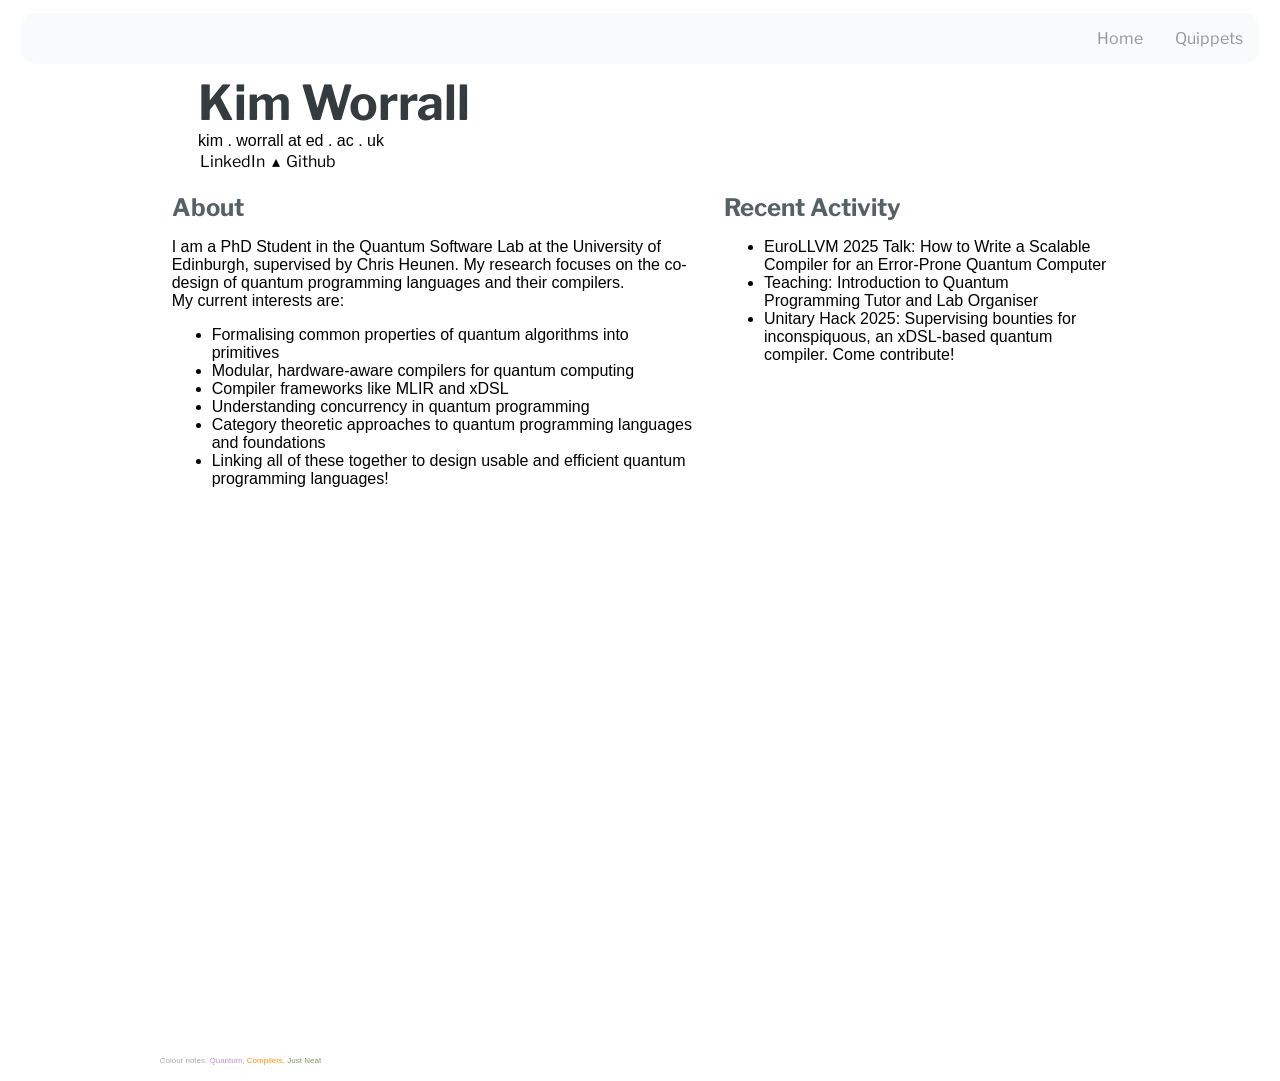
==== index.html @ 8c786561 "move over site after renaming" ====
<!DOCTYPE html>
<html lang="en">
<head>
  <title>Kim Worrall</title>
  <meta charset="utf-8">
  <meta name="viewport" content="width=device-width, initial-scale=1">
  <!-- <link rel="stylesheet" href="https://maxcdn.bootstrapcdn.com/bootstrap/3.4.1/css/bootstrap.min.css"> -->
  <link rel="stylesheet" href="css/general.css">
  <link rel="stylesheet" href="css/navigation.css">
  <script src="https://ajax.googleapis.com/ajax/libs/jquery/3.7.1/jquery.min.js"></script>
  <script src="https://maxcdn.bootstrapcdn.com/bootstrap/3.4.1/js/bootstrap.min.js"></script>

</head>
<body>


<!--
<nav class="navbar navbar-inverse">
  <div class="container-fluid">
    <div class="navbar-header">
      <button type="button" class="navbar-toggle" data-toggle="collapse" data-target="#myNavbar">
        <span class="icon-bar"></span>
        <span class="icon-bar"></span>                      
      </button>
      <a class="navbar-brand" href="#"></a>
    </div>
    <div class="collapse navbar-collapse" id="myNavbar">
      <ul class="nav navbar-nav">
        <li class="active"><a href="#">Home</a></li>
        <li><a href="funfacts/quippets.html">Quippets</a></li>
      </ul>
    </div>
  </div>
</nav>
-->


<ul class="navigation">
  <li><a href="">Home</a></li>
  <li><a href="funfacts/quippets.html">Quippets</a></li>
</ul>

<div class="flex-wrapper-head">
  <div class="top" style="text-align: left;">
  <div style="display: inline-block; text-align: left;">
  <h1>Kim Worrall</h1>
  kim . worrall at ed . ac . uk<br />
  <a href="https://www.linkedin.com/in/kim-worrall-954b11172" class="off">LinkedIn</a> &#9652; <a href="https://github.com/kimworrall" class="off">Github</a>
  </div>
</div>
</div>

<div class="flex-wrapper">

<div class="flex-wrapper-body">
<div id="body1" style="text-align: left;">
    <h2>About</h2>
    <p>
    I am a PhD Student in the <a href="https://www.quantumsoftwarelab.com/">Quantum Software Lab</a> at the University of Edinburgh, supervised by <a href="https://homepages.inf.ed.ac.uk/cheunen/group.html">Chris Heunen</a>. 
    My research focuses on the co-design of quantum programming languages and their compilers. <br />
      My current interests are:
    <ul>
      <li>Formalising common properties of quantum algorithms into primitives</li>
      <li>Modular, hardware-aware compilers for quantum computing</li>
      <li>Compiler frameworks like MLIR and xDSL</li>
      <li>Understanding concurrency in quantum programming</li>
      <li>Category theoretic approaches to quantum programming languages and foundations</li>
      <li>Linking all of these together to design usable and efficient quantum programming languages!</li>
    </ul>
    </p>
</div>
<div id="compilers">
  <h2>
  Recent Activity
  </h2>
  <p>
    <ul>
      <li>EuroLLVM 2025 Talk: How to Write a Scalable Compiler for an Error-Prone Quantum Computer</li>
      <li>Teaching: Introduction to Quantum Programming Tutor and Lab Organiser</li>
      <li>Unitary Hack 2025: Supervising bounties for <a href = "https://github.com/xdslproject/inconspiquous"> inconspiquous</a>, an xDSL-based quantum compiler. Come contribute!</li>
    </ul>
  </p>
</div>

</div> 
  


<!-- 

<div class="container">
  <div class="row">
    <div class="col-sm-4">
      <h2>About Me</h2>
      <h5>Photo of me:</h5>
      <div class="fakeimg">Fake Image</div>
      <p>Some text about me in culpa qui officia deserunt mollit anim..</p>
      <h3>Some Links</h3>
      <p>Lorem ipsum dolor sit ame.</p>
      <ul class="nav nav-pills nav-stacked">
        <li class="active"><a href="#">Link 1</a></li>
        <li><a href="#">Link 2</a></li>
        <li><a href="#">Link 3</a></li>
      </ul>
      <hr class="hidden-sm hidden-md hidden-lg">
    </div>
    <div class="col-sm-8">
      <h2>TITLE HEADING</h2>
      <h5>Title description, Dec 7, 2017</h5>
      <div class="fakeimg">Fake Image</div>
      <p>Some text..</p>
      <p>Sunt in culpa qui officia deserunt mollit anim id est laborum consectetur adipiscing elit, sed do eiusmod tempor incididunt ut labore et dolore magna aliqua. Ut enim ad minim veniam, quis nostrud exercitation ullamco.</p>
      <br>
      <h2>TITLE HEADING</h2>
      <h5>Title description, Sep 2, 2017</h5>
      <div class="fakeimg">Fake Image</div>
      <p>Some text..</p>
      <p>Sunt in culpa qui officia deserunt mollit anim id est laborum consectetur adipiscing elit, sed do eiusmod tempor incididunt ut labore et dolore magna aliqua. Ut enim ad minim veniam, quis nostrud exercitation ullamco.</p>
    </div>
  </div>
</div>

<div class="jumbotron text-center" style="margin-bottom:0">
  <p>Footer</p>
</div>
-->

 <div class = "footer">
  <p>Colour notes: <span class="quantum"> Quantum</span>, <span class="compilers"> Compilers</span>, <span class="neat"> Just Neat</span></p>
</footer> 
</div>
</body>
</html>
---- css/general.css ----
@import url('https://fonts.googleapis.com/css2?family=Libre+Franklin:ital,wght@0,100..900;1,100..900&family=Roboto:ital,wght@0,100..900;1,100..900&display=swap');
@import url('https://fonts.googleapis.com/css2?family=Libre+Baskerville:ital,wght@0,400;0,700;1,400&family=Libre+Franklin:ital,wght@0,100..900;1,100..900&family=Roboto:ital,wght@0,100..900;1,100..900&display=swap');
#wipimage {
    width: 400px;
    background-image: url("../images/wip.png");
    height: 105px;
    background-color: purple;
    background-position: center;
  }

.quantum {
    color: #c78ece;
  }
.compilers {
  color: rgb(247, 147, 6);
}

#compilers {
  font-family:  'PT Sans', Verdana, sans-serif;
  max-width: 40%;
}

#compilers a {
  text-decoration: none;
  color:black;
  
  position: relative;
  padding: 3px;
  margin: -3px;
  
  &, &:before {
      transition: all 0.3s;
  }
  
  &:before {
    content: '';
    display: block;
    border-radius: 10px;
    position: absolute;
    top: 15%;
    right: 0;
    width: 0%;
    height: 75%;
    background:  rgb(247, 147, 6);
    transition: width 0.3s;
    z-index: -1;
  }
  
  &:hover {
    color: rgb(255, 255, 255);
    
    &:before {
      width: 100%;
      right: auto;
      left: 0;
    }
  }
}

.neat {
  color: rgb(131, 154, 96);
}

h1 {
font-size: 300%;
font-family:  'Libre Franklin', Verdana, sans-serif;
color: rgb(53, 60, 63);
margin-top: 10px;
margin-bottom: 0;
}

h2 {
font-family:  'Libre Franklin', Verdana, sans-serif;
color: rgb(86, 97, 102);
margin-bottom: 0;
}

p {
font-family:  'PT Sans', Verdana, sans-serif;
}

.off {
  color: black;
  background-color: white;
  border: 2px solid rgb(255, 255, 255);
  text-align: center;
  font-family:  'Libre Franklin', Verdana, sans-serif;
  text-decoration: none;
  display: inline-block;
  font-size: 16px;
}
.off:hover {
    color: rgb(29, 36, 122);
    border-bottom: 2px solid rgb(196, 196, 196);
    &:before {
      width: 100%;
      right: auto;
      left: 0;
    }
  }

#body1 {
  font-family:  'PT Sans', Verdana, sans-serif;
  max-width: 55%;
}

#body1 a {
  text-decoration: none;
  color:black;
  
  position: relative;
  padding: 3px;
  margin: -3px;
  
  &, &:before {
      transition: all 0.3s;
  }
  
  &:before {
    content: '';
    display: block;
    border-radius: 10px;
    position: absolute;
    top: 15%;
    right: 0;
    width: 0%;
    height: 75%;
    background:  #c78ecec2;
    transition: width 0.3s;
    z-index: -1;
  }
  
  &:hover {
    color: rgb(255, 255, 255);
    
    &:before {
      width: 100%;
      right: auto;
      left: 0;
    }
  }
}

.flex-wrapper {
  display: flex;
  margin: 0% 12%;
  min-height: 100vh;
  flex-direction: column;
  justify-content: space-between;
}

.flex-wrapper-head {
  display: flex;
  margin: 0% 12%;
  flex-direction: column;
  justify-content: space-between;
}

.top {
  font-family:  'PT Sans', Verdana, sans-serif;
  display: flex;
  margin: 0% 4%;
}

.footer {
  color:darkgray;
  font-size: 8px;
}

.flex-wrapper-body {
  display: flex;
  flex-direction: row;
  justify-content: space-around;
}
---- css/navigation.css ----
.navigation {
  display: flex;
  flex-flow: row wrap;
  justify-content: flex-end;
  
  list-style: none;
  border-radius: 15px;
  margin: 1% 1% 0%;
  background: rgb(249, 250, 252);
}

.navigation a {
  font-family:  'Libre Franklin', Verdana, sans-serif;
  text-decoration: none;
  display: block;
  padding: 1em;
  color: rgb(151, 151, 151);
}

.navigation a:hover {
  border-radius: 14px;
  background: #c78eceb8;
  color: white;
}

@media all and (max-width: 600px) {
  .navigation {
    justify-content: space-around;
  }
}

@media all and (max-width: 400px) {
  .navigation {
    flex-flow: column wrap;
    padding: 0;
  }
  .navigation a { 
    text-align: center; 
    padding: 10px;
    border-top: 1px solid rgba(255, 255, 255,0.3); 
    border-bottom: 1px solid rgba(0, 0, 0, 0.1); 
  }
  .navigation li:last-of-type a {
    border-bottom: none;
  }
}
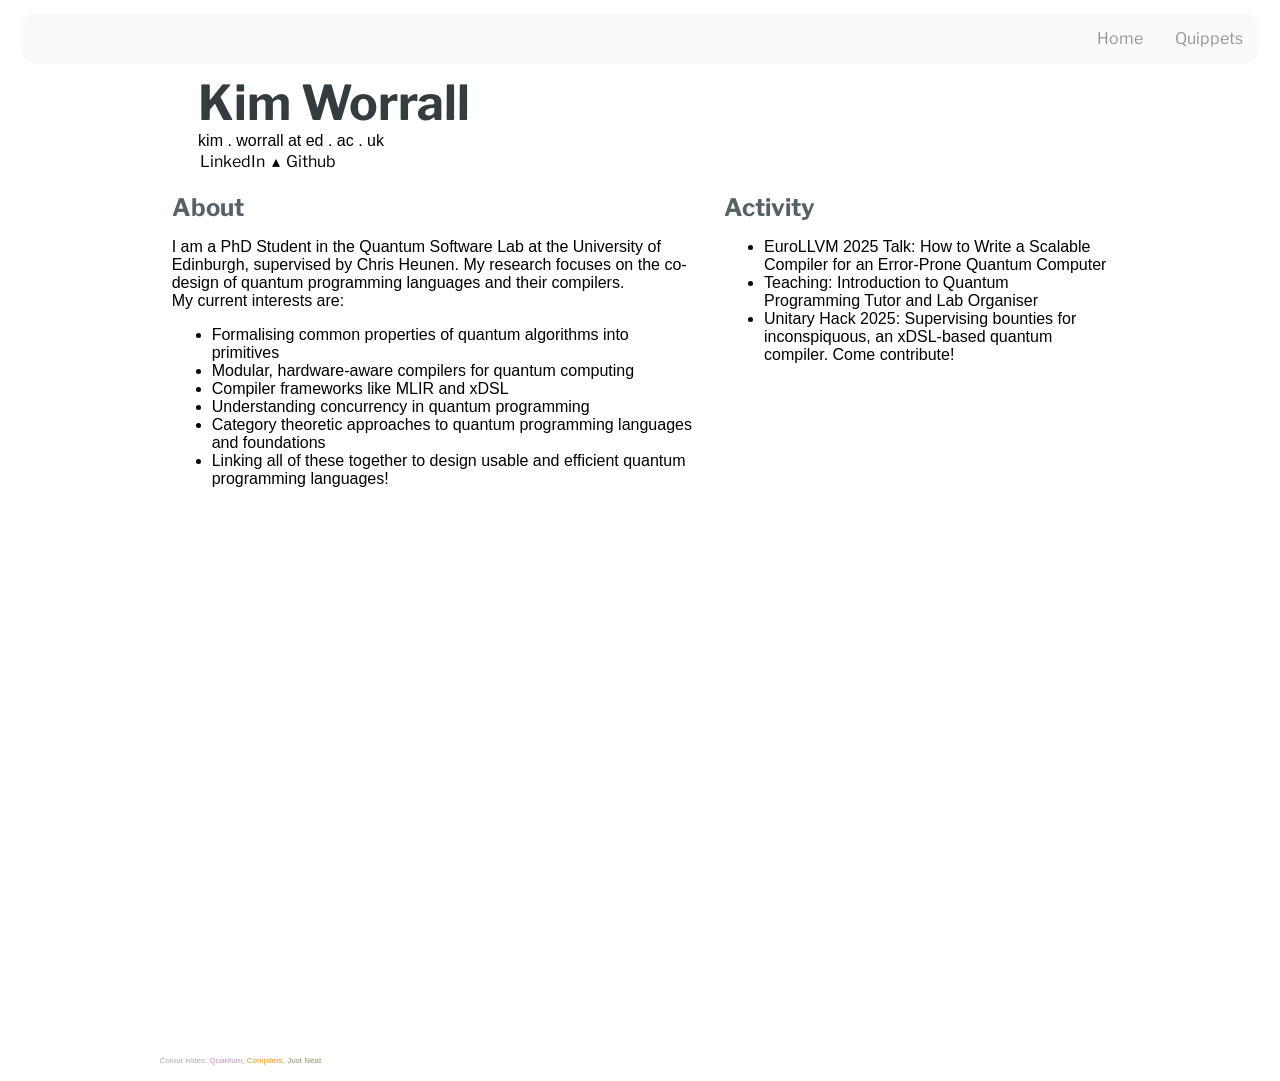
==== commit 39efc975: "Add Eurollvm talk link" ====
--- a/index.html
+++ b/index.html
@@ -20,7 +20,7 @@
     <div class="navbar-header">
       <button type="button" class="navbar-toggle" data-toggle="collapse" data-target="#myNavbar">
         <span class="icon-bar"></span>
-        <span class="icon-bar"></span>                      
+        <span class="icon-bar"></span>
       </button>
       <a class="navbar-brand" href="#"></a>
     </div>
@@ -56,7 +56,7 @@
 <div id="body1" style="text-align: left;">
     <h2>About</h2>
     <p>
-    I am a PhD Student in the <a href="https://www.quantumsoftwarelab.com/">Quantum Software Lab</a> at the University of Edinburgh, supervised by <a href="https://homepages.inf.ed.ac.uk/cheunen/group.html">Chris Heunen</a>. 
+    I am a PhD Student in the <a href="https://www.quantumsoftwarelab.com/">Quantum Software Lab</a> at the University of Edinburgh, supervised by <a href="https://homepages.inf.ed.ac.uk/cheunen/group.html">Chris Heunen</a>.
     My research focuses on the co-design of quantum programming languages and their compilers. <br />
       My current interests are:
     <ul>
@@ -71,22 +71,24 @@
 </div>
 <div id="compilers">
   <h2>
-  Recent Activity
+  Activity
   </h2>
   <p>
     <ul>
-      <li>EuroLLVM 2025 Talk: How to Write a Scalable Compiler for an Error-Prone Quantum Computer</li>
+      <li>EuroLLVM 2025 Talk: <a href = "https://www.youtube.com/watch?v=e2WhckknJIQ"> How to Write a Scalable Compiler for an Error-Prone Quantum Computer </a></li>
       <li>Teaching: Introduction to Quantum Programming Tutor and Lab Organiser</li>
       <li>Unitary Hack 2025: Supervising bounties for <a href = "https://github.com/xdslproject/inconspiquous"> inconspiquous</a>, an xDSL-based quantum compiler. Come contribute!</li>
     </ul>
   </p>
 </div>
 
-</div> 
-  
+</div>
 
 
-<!-- 
+
+
+
+<!--
 
 <div class="container">
   <div class="row">
@@ -127,7 +129,7 @@
 
  <div class = "footer">
   <p>Colour notes: <span class="quantum"> Quantum</span>, <span class="compilers"> Compilers</span>, <span class="neat"> Just Neat</span></p>
-</footer> 
+</footer>
 </div>
 </body>
 </html>
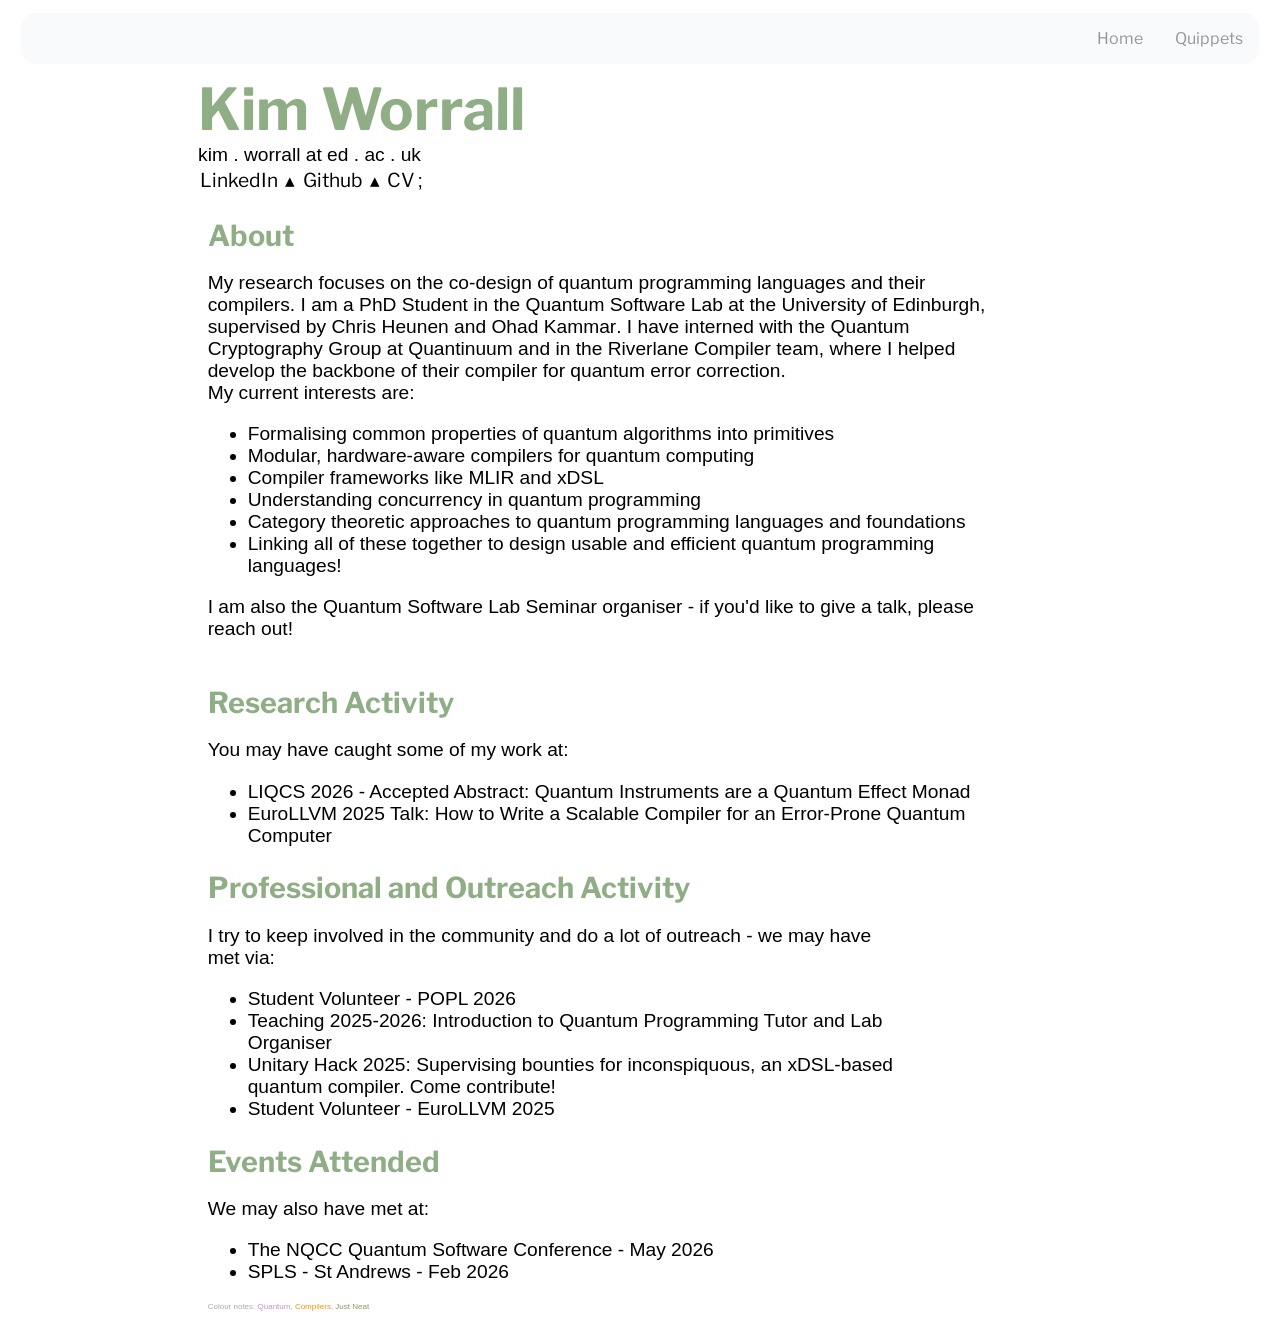
==== commit 3bb6d45a: "Make some updates" ====
--- a/index.html
+++ b/index.html
@@ -12,6 +12,7 @@
 
 </head>
 <body>
+
 
 
 <!--
@@ -45,7 +46,7 @@
   <div style="display: inline-block; text-align: left;">
   <h1>Kim Worrall</h1>
   kim . worrall at ed . ac . uk<br />
-  <a href="https://www.linkedin.com/in/kim-worrall-954b11172" class="off">LinkedIn</a> &#9652; <a href="https://github.com/kimworrall" class="off">Github</a>
+  <a href="https://www.linkedin.com/in/kim-worrall-954b11172" class="off">LinkedIn</a> &#9652; <a href="https://github.com/kimworrall" class="off">Github</a> &#9652 <a href="./files/Kim_Worrall_cv.pdf"  class="off"> CV </a>;
   </div>
 </div>
 </div>
@@ -56,8 +57,9 @@
 <div id="body1" style="text-align: left;">
     <h2>About</h2>
     <p>
-    I am a PhD Student in the <a href="https://www.quantumsoftwarelab.com/">Quantum Software Lab</a> at the University of Edinburgh, supervised by <a href="https://homepages.inf.ed.ac.uk/cheunen/group.html">Chris Heunen</a>.
-    My research focuses on the co-design of quantum programming languages and their compilers. <br />
+      My research focuses on the co-design of quantum programming languages and their compilers.
+    I am a PhD Student in the <a href="https://www.quantumsoftwarelab.com/">Quantum Software Lab</a> at the University of Edinburgh, supervised by <a href="https://homepages.inf.ed.ac.uk/cheunen/group.html">Chris Heunen</a> and <a href="https://denotational.co.uk/"> Ohad Kammar</a>.
+     I have interned with the Quantum Cryptography Group at <a href="https://www.quantinuum.com/products-solutions/quantum-origin">Quantinuum</a> and in the <a href="https://www.riverlane.com/">Riverlane</a> Compiler team, where I helped develop the backbone of their <a href="https://github.com/Deltakit/deltakit/releases">compiler for quantum error correction</a>. <br />
       My current interests are:
     <ul>
       <li>Formalising common properties of quantum algorithms into primitives</li>
@@ -67,23 +69,55 @@
       <li>Category theoretic approaches to quantum programming languages and foundations</li>
       <li>Linking all of these together to design usable and efficient quantum programming languages!</li>
     </ul>
+    I am also the <a href="https://www.quantumsoftwarelab.com/general-5">Quantum Software Lab Seminar</a> organiser - if you'd like to give a talk, please reach out!
     </p>
-</div>
-<div id="compilers">
-  <h2>
-  Activity
-  </h2>
-  <p>
-    <ul>
-      <li>EuroLLVM 2025 Talk: <a href = "https://www.youtube.com/watch?v=e2WhckknJIQ"> How to Write a Scalable Compiler for an Error-Prone Quantum Computer </a></li>
-      <li>Teaching: Introduction to Quantum Programming Tutor and Lab Organiser</li>
-      <li>Unitary Hack 2025: Supervising bounties for <a href = "https://github.com/xdslproject/inconspiquous"> inconspiquous</a>, an xDSL-based quantum compiler. Come contribute!</li>
-    </ul>
-  </p>
-</div>
+  </div>
 
 </div>
 
+<div class="flex-wrapper-body">
+  <div id="compilers" style="text-align: left;">
+  <h2>
+    Research Activity
+  </h2>
+  <p>
+    You may have caught some of my work at:
+  <ul>
+    <li><a href="https://liqcs2026.github.io/">LIQCS 2026</a> - Accepted Abstract: <a href="./files/LIQCS_2026_extended_abstract_27-1-1.pdf"> Quantum Instruments are a Quantum Effect Monad </a></li>
+    <li><a href = https://llvm.swoogo.com/2025eurollvm/home>EuroLLVM 2025</a> Talk: <a href="https://www.youtube.com/watch?v=e2WhckknJIQ"> How to Write a Scalable Compiler for
+        an Error-Prone Quantum Computer </a></li>
+  </ul>
+  </p>
+
+  <div id="compilers" style="text-align: left;">
+    <h2>
+      Professional and Outreach Activity
+    </h2>
+    <p>
+      I try to keep involved in the community and do a lot of outreach - we may have met via:
+    <ul>
+      <li> Student Volunteer - <a href="https://popl26.sigplan.org/"> POPL 2026 </a> </li>
+      <li>Teaching 2025-2026: Introduction to Quantum Programming Tutor and Lab Organiser</li>
+      <li>Unitary Hack 2025: Supervising bounties for <a href="https://github.com/xdslproject/inconspiquous">
+          inconspiquous</a>, an xDSL-based quantum compiler. Come contribute!</li>
+      <li> Student Volunteer - <a href="https://llvm.swoogo.com/2025eurollvm/home"> EuroLLVM 2025 </a> </li>
+    </ul>
+    </p>
+
+  <div id="compilers" style="text-align: left;">
+    <h2>
+      Events Attended
+    </h2>
+    <p>
+      We may also have met at:
+    <ul>
+      <li><a href="https://engagementhub.ukri.org/stfc-nqcc/6970367c/">The NQCC Quantum Software Conference </a> - May 2026</li>
+      <li><a href="https://spli.scot/spls/meetings/2026/february/">SPLS - St Andrews</a> - Feb 2026</li>
+    </ul>
+    </p>
+  </div>
+
+  </div>
 
 
 
--- a/css/general.css
+++ b/css/general.css
@@ -17,21 +17,21 @@
 
 #compilers {
   font-family:  'PT Sans', Verdana, sans-serif;
-  max-width: 40%;
+  max-width: 90%;
 }
 
 #compilers a {
   text-decoration: none;
   color:black;
-  
+
   position: relative;
   padding: 3px;
   margin: -3px;
-  
+
   &, &:before {
       transition: all 0.3s;
   }
-  
+
   &:before {
     content: '';
     display: block;
@@ -45,10 +45,10 @@
     transition: width 0.3s;
     z-index: -1;
   }
-  
+
   &:hover {
     color: rgb(255, 255, 255);
-    
+
     &:before {
       width: 100%;
       right: auto;
@@ -61,22 +61,24 @@
   color: rgb(131, 154, 96);
 }
 
+
 h1 {
 font-size: 300%;
 font-family:  'Libre Franklin', Verdana, sans-serif;
-color: rgb(53, 60, 63);
+color: #90AE85;
 margin-top: 10px;
 margin-bottom: 0;
 }
 
 h2 {
 font-family:  'Libre Franklin', Verdana, sans-serif;
-color: rgb(86, 97, 102);
+color: #90AE85;
 margin-bottom: 0;
 }
 
 p {
 font-family:  'PT Sans', Verdana, sans-serif;
+
 }
 
 .off {
@@ -87,7 +89,6 @@
   font-family:  'Libre Franklin', Verdana, sans-serif;
   text-decoration: none;
   display: inline-block;
-  font-size: 16px;
 }
 .off:hover {
     color: rgb(29, 36, 122);
@@ -101,21 +102,21 @@
 
 #body1 {
   font-family:  'PT Sans', Verdana, sans-serif;
-  max-width: 55%;
+  max-width: 90%;
 }
 
 #body1 a {
   text-decoration: none;
   color:black;
-  
+
   position: relative;
   padding: 3px;
   margin: -3px;
-  
+
   &, &:before {
       transition: all 0.3s;
   }
-  
+
   &:before {
     content: '';
     display: block;
@@ -129,10 +130,10 @@
     transition: width 0.3s;
     z-index: -1;
   }
-  
+
   &:hover {
     color: rgb(255, 255, 255);
-    
+
     &:before {
       width: 100%;
       right: auto;
@@ -144,9 +145,10 @@
 .flex-wrapper {
   display: flex;
   margin: 0% 12%;
-  min-height: 100vh;
+  min-height: 80vh;
   flex-direction: column;
   justify-content: space-between;
+  row-gap: 2px;
 }
 
 .flex-wrapper-head {
@@ -154,6 +156,7 @@
   margin: 0% 12%;
   flex-direction: column;
   justify-content: space-between;
+  font-size: 120%;
 }
 
 .top {
@@ -169,6 +172,8 @@
 
 .flex-wrapper-body {
   display: flex;
+  margin: 0% 5%;
   flex-direction: row;
-  justify-content: space-around;
+  justify-content: left;
+  font-size: 120%;
 }
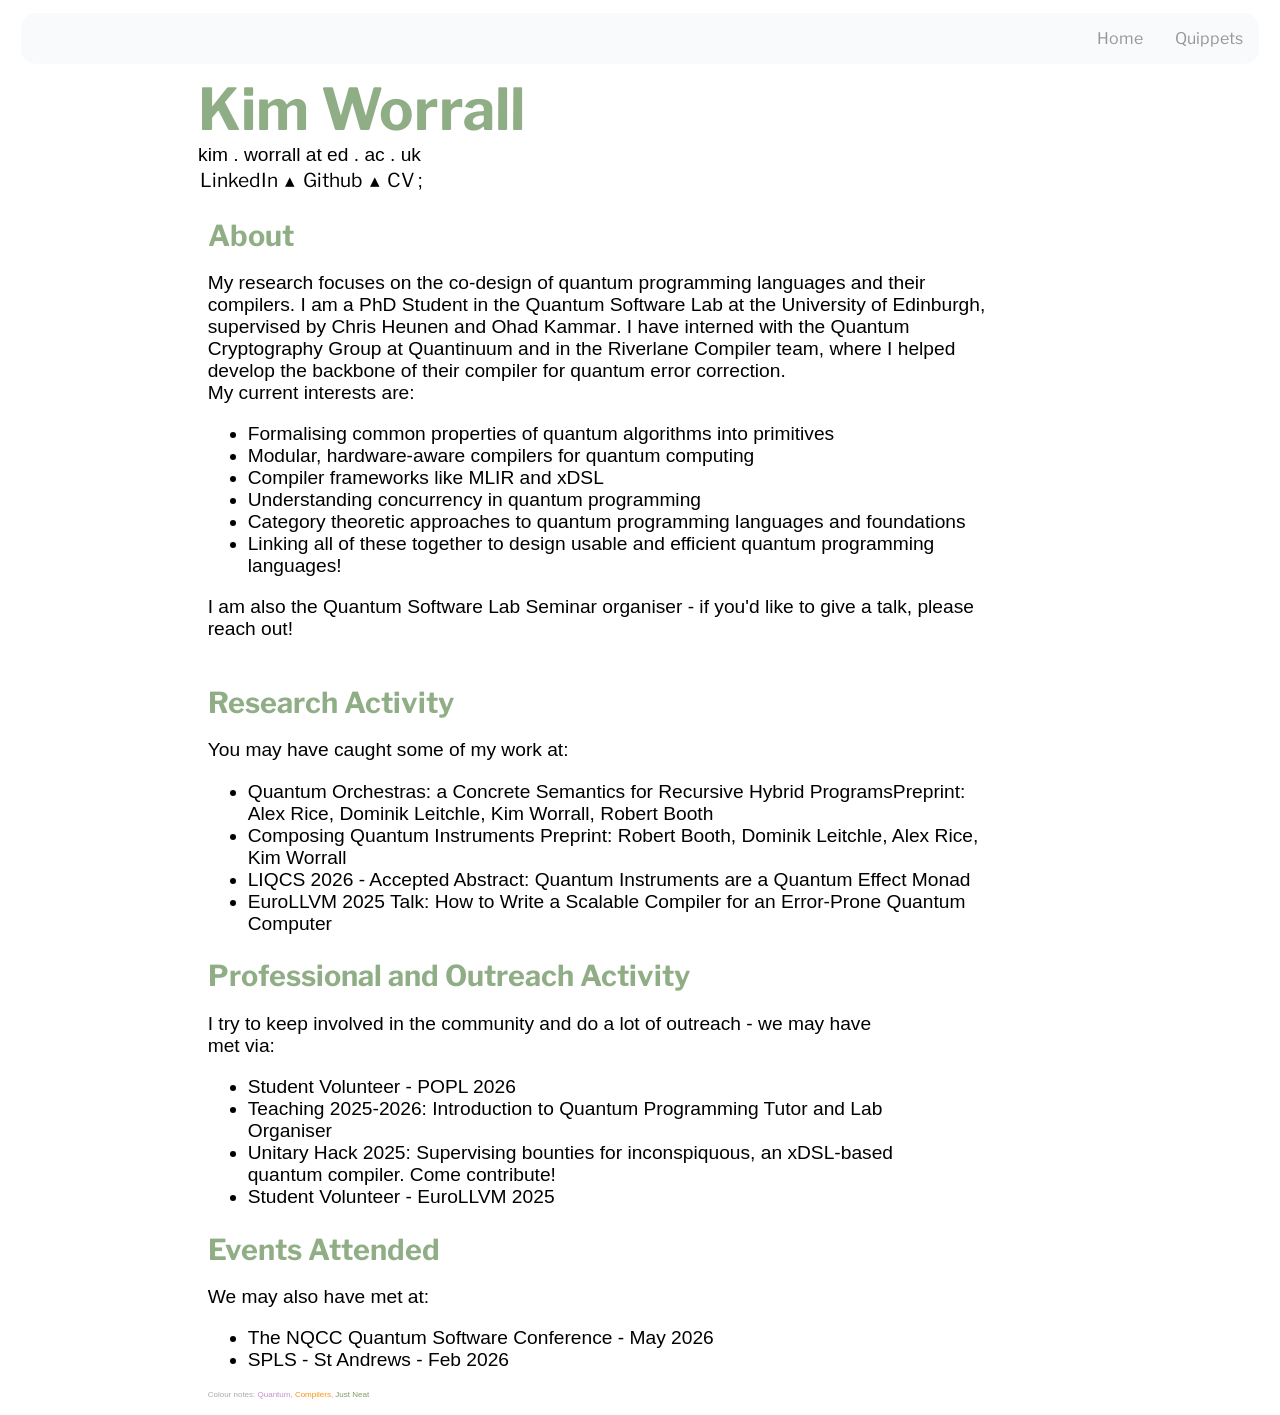
==== commit aa757385: "Add papers" ====
--- a/index.html
+++ b/index.html
@@ -9,7 +9,6 @@
   <link rel="stylesheet" href="css/navigation.css">
   <script src="https://ajax.googleapis.com/ajax/libs/jquery/3.7.1/jquery.min.js"></script>
   <script src="https://maxcdn.bootstrapcdn.com/bootstrap/3.4.1/js/bootstrap.min.js"></script>
-
 </head>
 <body>
 
@@ -83,6 +82,8 @@
   <p>
     You may have caught some of my work at:
   <ul>
+    <li><a href="https://arxiv.org/abs/2607.09605">Quantum Orchestras: a Concrete Semantics for Recursive Hybrid Programs</a>Preprint: Alex Rice, Dominik Leitchle, Kim Worrall, Robert Booth</li>
+    <li><a href="https://arxiv.org/abs/2606.28291">Composing Quantum Instruments</a> Preprint: Robert Booth, Dominik Leitchle, Alex Rice, Kim Worrall </li>
     <li><a href="https://liqcs2026.github.io/">LIQCS 2026</a> - Accepted Abstract: <a href="./files/LIQCS_2026_extended_abstract_27-1-1.pdf"> Quantum Instruments are a Quantum Effect Monad </a></li>
     <li><a href = https://llvm.swoogo.com/2025eurollvm/home>EuroLLVM 2025</a> Talk: <a href="https://www.youtube.com/watch?v=e2WhckknJIQ"> How to Write a Scalable Compiler for
         an Error-Prone Quantum Computer </a></li>
